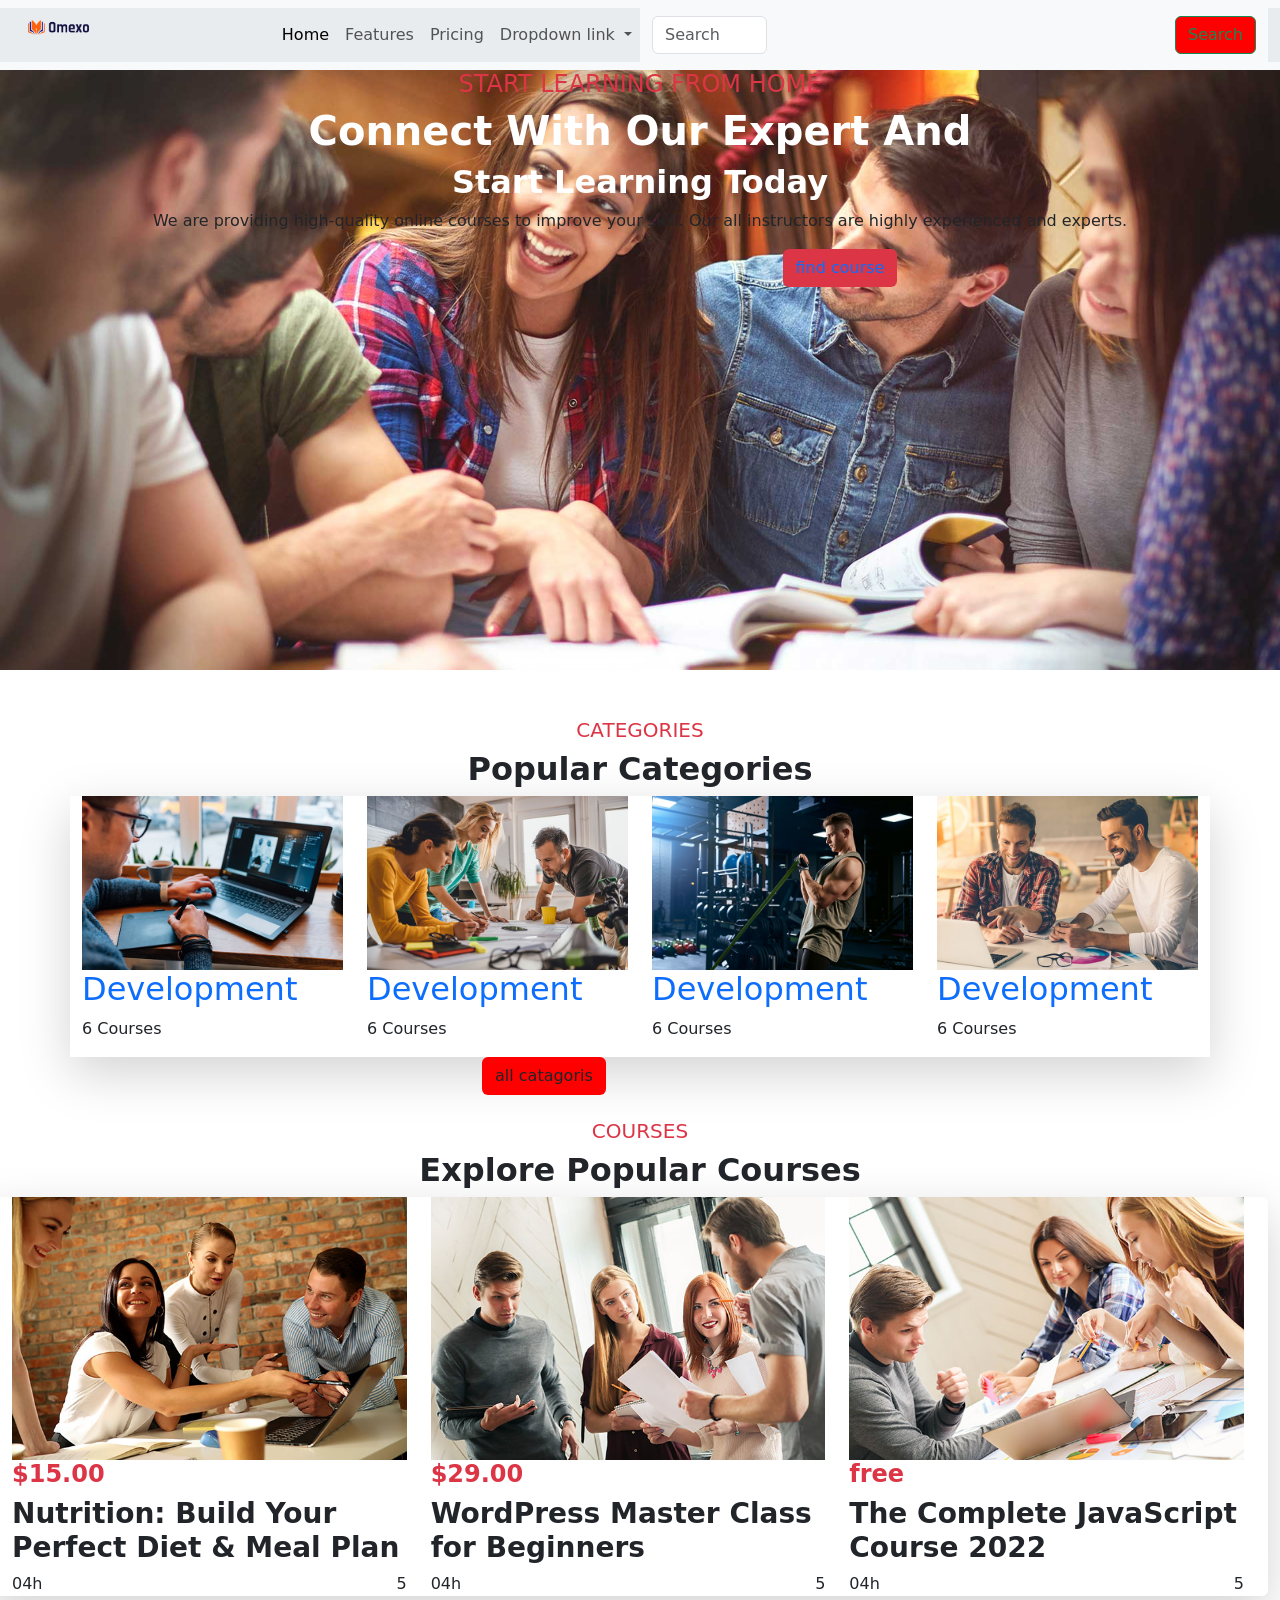
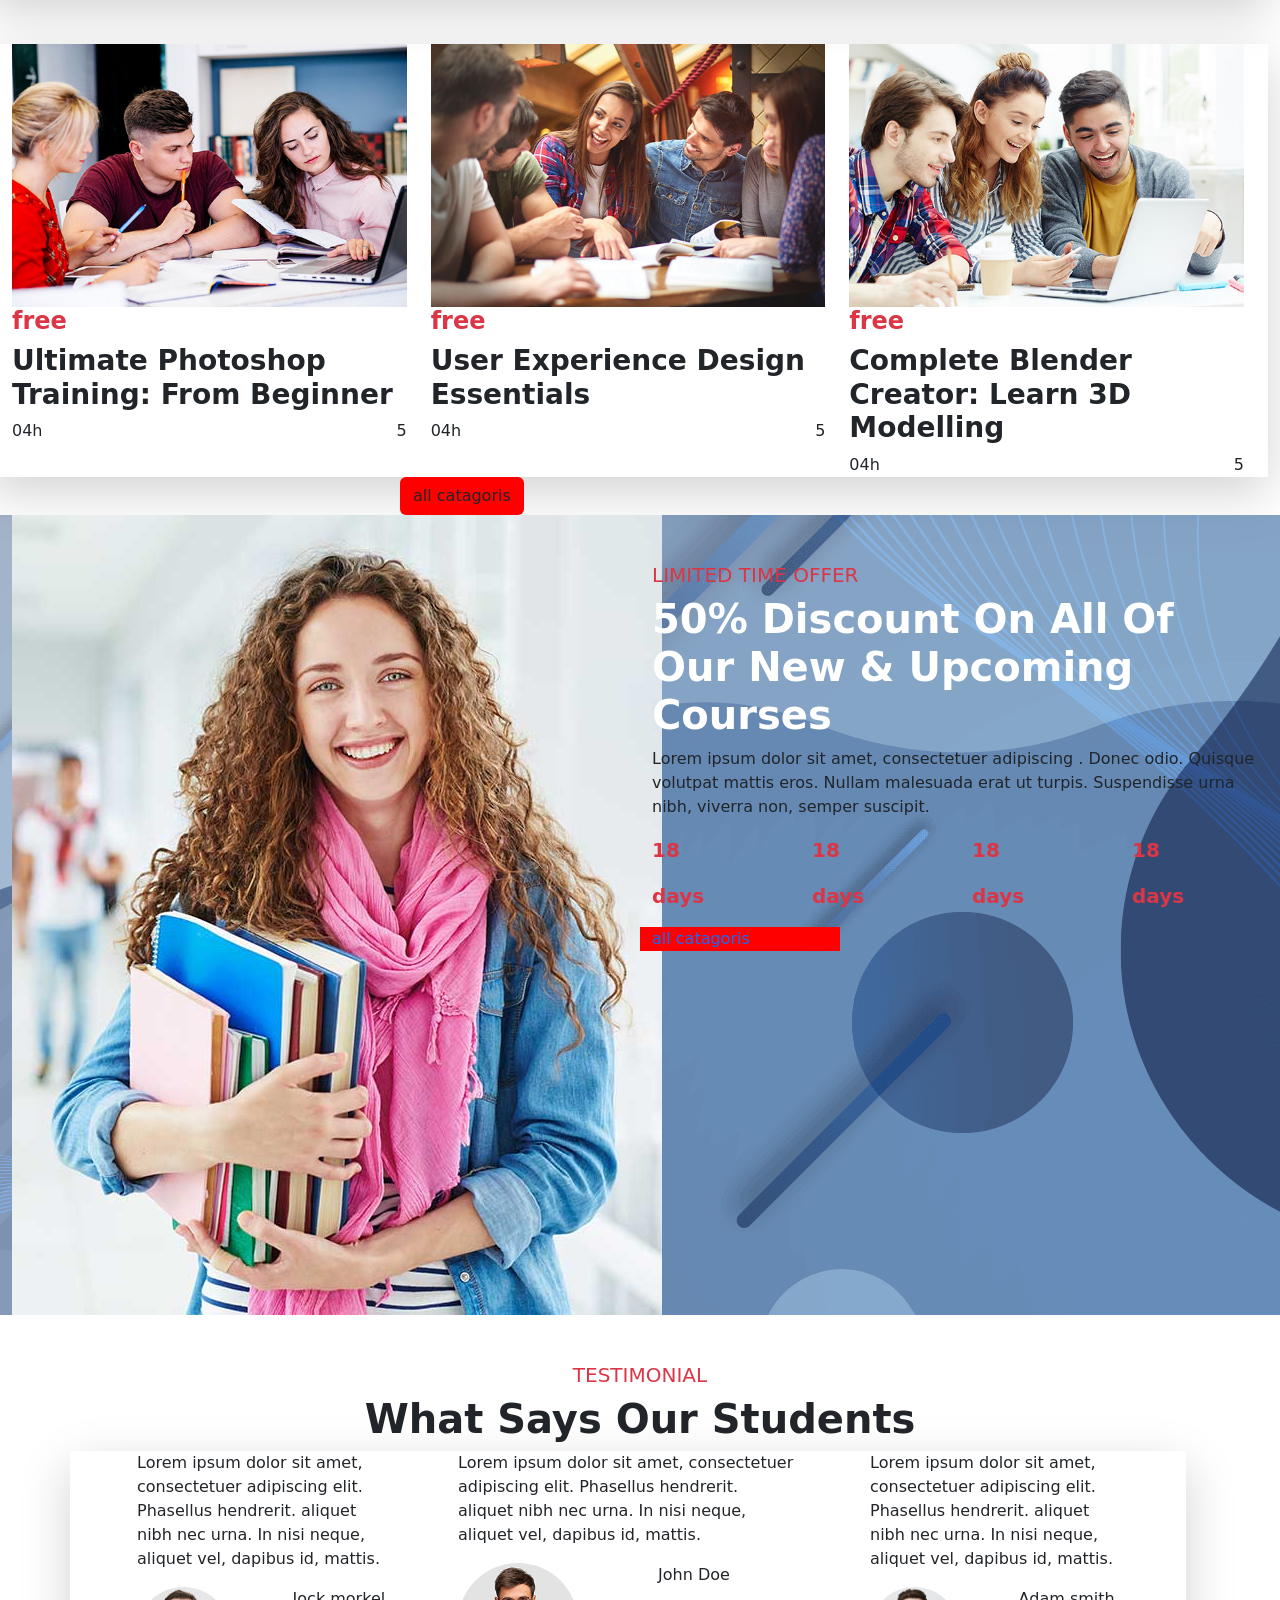
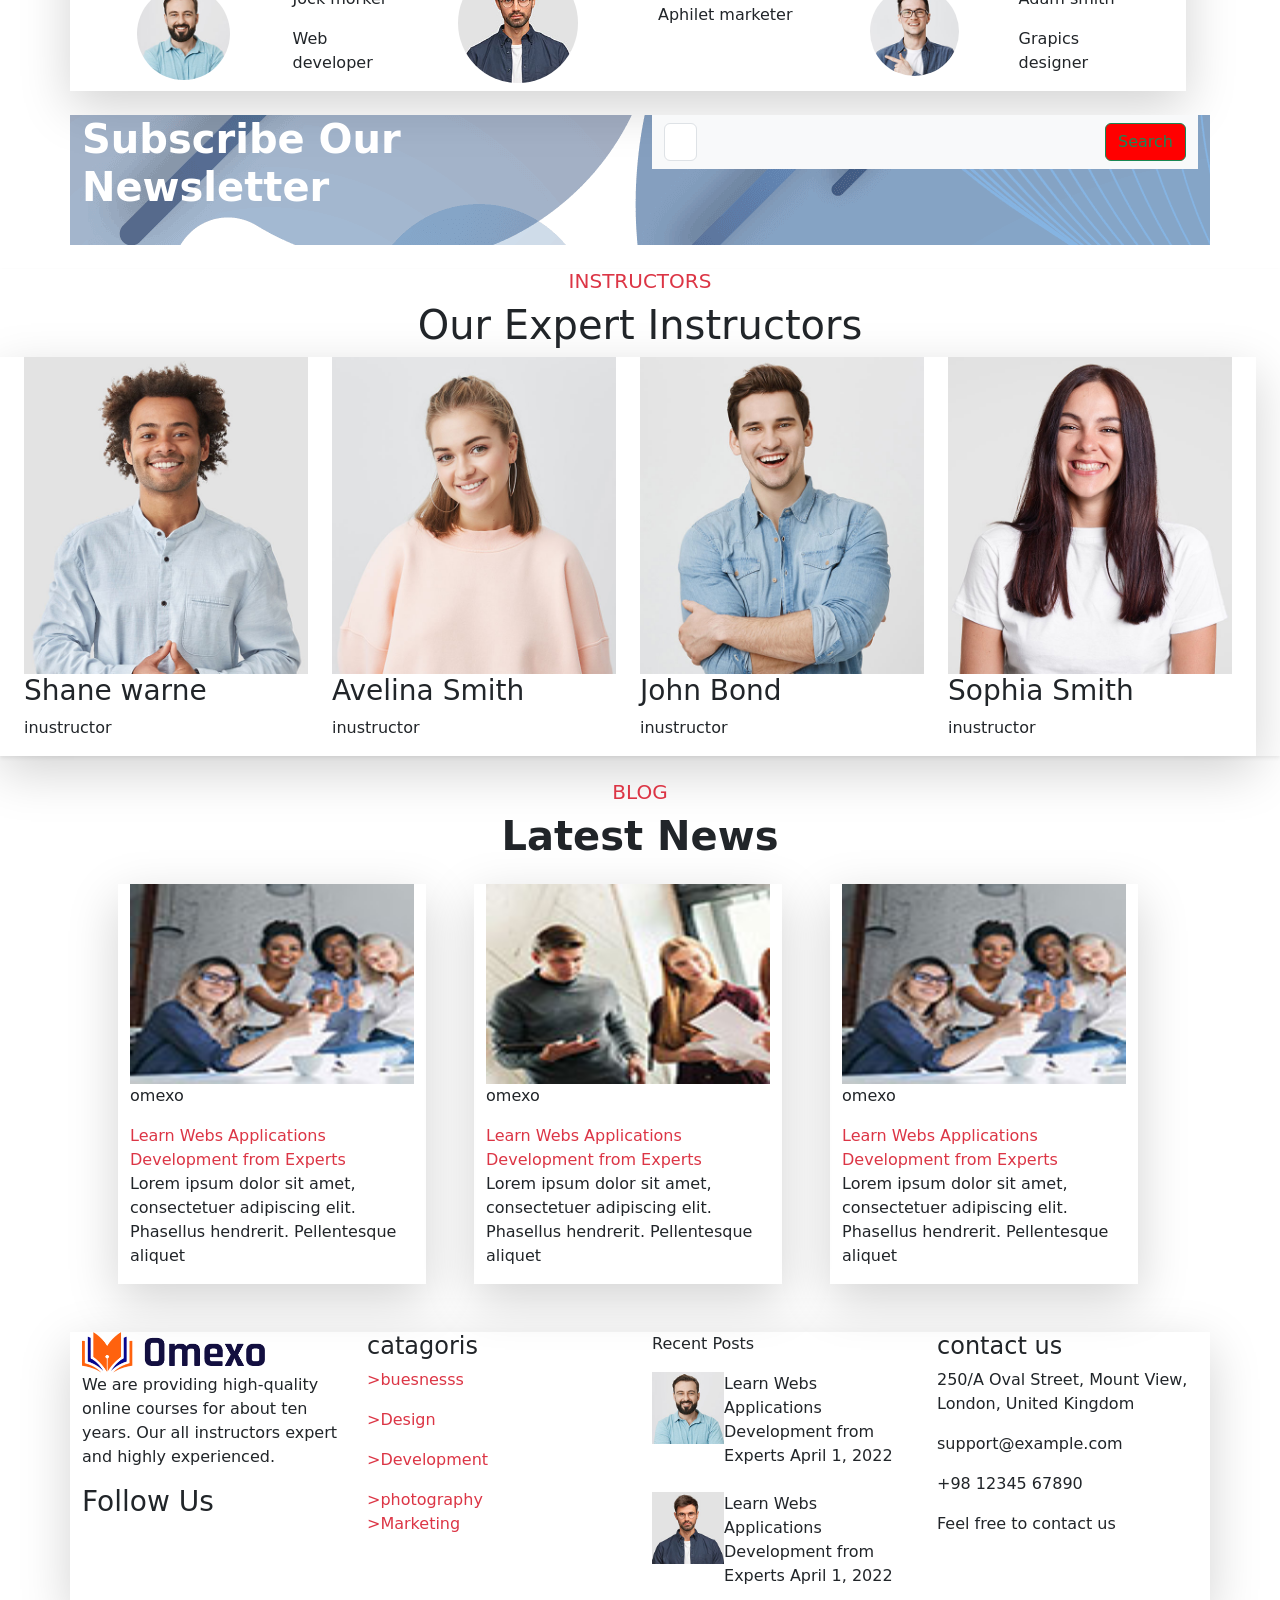
==== index.html @ 24065e26 "rex" ====
<!DOCTYPE html>
<html lang="en">
<head>
    <meta charset="UTF-8">
    <meta name="viewport" content="width=device-width, initial-scale=1.0">
    <title>bootstrap</title>
    <link rel="stylesheet" href="./asets/css/bootstrap.min.css">
    <link rel="stylesheet" href="style.css">
    <link rel="stylesheet" href="./asets/css/animate.css">
</head>
<body>
    
  <nav class=" position-sticky top-0 navbar navbar-expand-lg navbar-light bg-light position-sticky">
    <div class="container-fluid  bg-body-secondary">
      <a class="navbar-brand" href="#"></a>
      <button class="navbar-toggler" type="button" data-bs-toggle="collapse" data-bs-target="#navbarNavDropdown" aria-controls="navbarNavDropdown" aria-expanded="false" aria-label="Toggle navigation">
        <span class="navbar-toggler-icon"></span>
      </button>
      <div class="collapse navbar-collapse" id="navbarNavDropdown">
        <ul class="navbar-nav">
            <li><img width="25%" src="./asets/img/book.png" alt=""></li>
          <li class=" tm nav-item ">
            <a class="nav-link active" aria-current="page" href="#">Home</a>
          </li>
          <li class="nav-item">
            <a class="nav-link" href="#">Features</a>
            
          </li>
        
          
          <li class="nav-item">
            <a class="nav-link" href="#">Pricing</a>
          </li>
          <li class="nav-item dropdown">
            <a class="nav-link dropdown-toggle" href="#" id="navbarDropdownMenuLink" role="button" data-bs-toggle="dropdown" aria-expanded="false">
              Dropdown link
            </a>
            <ul class="dropdown-menu" aria-labelledby="navbarDropdownMenuLink">
              <li><a class="dropdown-item" href="#">Action</a></li>
              <li><a class="dropdown-item" href="#">Another action</a></li>
              <li><a class="dropdown-item" href="#">Something else here</a></li>
            </ul>
          </li>
        </ul>
        <nav class="navbar navbar-light bg-light">
          <div class="container-fluid">
            <form class="d-flex">
              <input class="form-control me-2" type="search" placeholder="Search" aria-label="Search">
              <button class="btn btn-outline-success" type="submit">Search</button>
            </form>
          </div>
        </nav>
        </nav>
      </div>
    </nav>
  </nav>

        <section class="footer">
          <div class="row text-center">
            <div class="col-12 "><h4 class="text-uppercase text-danger ">Start learning from home</h4>
              <h1 class="text-white fw-bold wow slideInLeft data-wow-duration="2s data-wow-delay="5s">Connect With Our Expert And </h1>
              <h2 class="text-white fw-bold">Start Learning Today</h2>
              <p>We are providing high-quality online courses to improve your skill. Our all instructors are highly experienced and experts.</p>
              <button class="btn bg-danger "><a href="#"> find course</a></button></div>
            
          </div>
        </section>

        <section class="container">
          <div class="mt-5 col-12  col-sm-12"> 
            <h5 class="text-uppercase text-danger text-center">categories</h5>
            <h2 class="fw-bold text-center">Popular Categories</h2>
          </div>

          <div class="row shadow-lg border-black ">
            <div class="col-3 col-sm-12 col-md-6 col-lg-3 col-xl-3">
             <img src="./asets/img/sb1.jpg" width="100%" alt="">
             <h2><a href="#">Development</a></h2>
             <p>6 Courses</p>
            </div>

            <div class="col-3 col-sm-12 col-md-6 col-lg-3 col-xl-3 ">
              <img src="./asets/img/sb2.jpg" width="100%" alt="">
              <h2><a href="#">Development</a></h2>
              <p>6 Courses</p>
             </div>

             <div class="col-3 col-sm-12 col-md-6 col-lg-3 col-xl-3">
              <img src="./asets/img/sb3.jpg" width="100%" alt="">
              <h2><a href="#">Development</a></h2>
              <p>6 Courses</p>
             </div>

             <div class="col-3 col-sm-12 col-md-6 col-lg-3 col-xl-3">
              <img src="./asets/img/sb4.jpg" width="100%" alt="">
              <h2><a href="#">Development</a></h2>
              <p>6 Courses</p>
             </div>
          </div>
          <a class="btn " href="#">all catagoris</a>
         
        </section>

        <section>

          <div class="text-center mt-4">
            <h5 class="text-danger text-uppercase">courses</h5>
            <h2 class="fw-bold">Explore Popular Courses</h2>
          </div>

          <div class="row container-fluid shadow-lg rounded-2 ">
            <div class="col-4 col-sm-12 col-md-11 col-lg-4 col-xl-4 rounded-4 ">
              <img src="./asets/img/c1.jpg" width="100%" alt="">
              <h4 class="text-danger fw-bold ">$15.00</h4>
              <h3 class="fw-bold text-dark"><a class="text-dark"  href="#">Nutrition: Build Your Perfect Diet & Meal Plan</a></h3>
              <div class="justify-content-between d-flex">
                <div>
                  04h
                </div>
                <div>
                  5
                </div>
              </div>
            </div>

            <div class="col-4 col-sm-12 col-md-11 col-lg-4 col-xl-4 ">
              <img src="./asets/img/c2.jpg" width="100%" alt="">
              <h4 class="text-danger fw-bold ">$29.00</h4>
              <h3 class="fw-bold text-dark"><a class="text-dark"  href="#">WordPress Master Class for Beginners</a></h3>
              <div class="justify-content-between d-flex">
                <div>
                  04h
                </div>
                <div>
                  5
                </div>
              </div>
            </div>


            <div class="col-4 col-sm-12 col-md-11 col-lg-4 col-xl-4">
              <img src="./asets/img/c3.jpg" width="100%" alt="">
              <h4 class="text-danger fw-bold ">free</h4>
              <h3 class="fw-bold text-dark"><a class="text-dark"  href="#">The Complete JavaScript Course 2022</a></h3>
              <div class="justify-content-between d-flex">
                <div>
                  04h
                </div>
                <div>
                  5
                </div>
              </div>
            </div>


            

            
           
          </div>
        </section>

        <section>

          <div class="row mt-5 container-fluid shadow-lg ">
            <div class=" col-4 col-sm-12 col-md-11 col-lg-4 col-xl-4 rounded-4">
              <img src="./asets/img/d1.jpg" width="100%" alt="">
              <h4 class="text-danger fw-bold ">free</h4>
              <h3 class="fw-bold text-dark"><a class="text-dark"  href="#">Ultimate Photoshop Training: From Beginner</a></h3>
              <div class="justify-content-between d-flex">
                <div>
                  04h
                </div>
                <div>
                  5
                </div>
              </div>
            </div>

            <div class=" col-4 col-sm-12 col-md-11 col-lg-4 col-xl-4 rounded-4">
              <img src="./asets/img/d2.jpg" width="100%" alt="">
              <h4 class="text-danger fw-bold ">free</h4>
              <h3 class="fw-bold text-dark"><a class="text-dark"  href="#">User Experience Design Essentials</a></h3>
              <div class="justify-content-between d-flex">
                <div>
                  04h
                </div>
                <div>
                  5
                </div>
              </div>
            </div>

            <div class=" col-4 col-sm-12 col-md-11 col-lg-4 col-xl-4 rounded-4">
              <img src="./asets/img/d3.jpg" width="100%" alt="">
              <h4 class="text-danger fw-bold ">free</h4>
              <h3 class="fw-bold text-dark"><a class="text-dark"  href="#">Complete Blender Creator: Learn 3D Modelling</a></h3>
              <div class="justify-content-between d-flex">
                <div>
                  04h
                </div>
                <div>
                  5
                </div>
              </div>
            </div>


          </div>
          <a class="btn " href="#">all catagoris</a>
         
        </section>

        <section class="br container-fluid ">
          <div class="upper row  ">
            <div class="col-7  col-sm-12 col-md-12 col-lg-6 col-xl-6"><img src="./asets/img/e1.jpg"width0% alt=""></div>

            <div class="col-5  col-sm-12 col-md-12 col-lg-6 col-xl-6 justify-content-center mt-5">
              <h5 class="text-uppercase text-danger">Limited time offer</h5>
              <h1 class="text-white fw-bold">50% Discount On All Of Our New & Upcoming Courses</h1>
              <p>Lorem ipsum dolor sit amet, consectetuer adipiscing . Donec odio. Quisque volutpat mattis eros. Nullam malesuada erat ut turpis. Suspendisse urna nibh, viverra non, semper suscipit.</p>
              <div class="row">
                <div class="col-3">
                 <p class="text-danger fw-bold fs-5">18</p> 
                 <p class="text-danger fw-bold fs-5">days</p>
                </div>
                <div class="col-3">
                  <p class="text-danger fw-bold fs-5">18</p> 
                  <p class="text-danger fw-bold fs-5">days</p>
                 </div>
                 <div class="col-3">
                  <p class="text-danger fw-bold fs-5">18</p> 
                  <p class="text-danger fw-bold fs-5">days</p>
                 </div>
                <div class="col-3">
                  <p class="text-danger fw-bold fs-5">18</p> 
                  <p class="text-danger fw-bold fs-5">days</p>
                 </div>
                 <a class="btr mb-5 " href="#">all catagoris</a>
         
              </div>
            </div>
          </div>
        </section>

        <section class="container ">
          <div class="mt-5 text-center container">
            <h5 class="text-uppercase text-danger">testimonial</h5>
            <h1 class="fw-bold">What Says Our Students</h1>
          </div>

          <div class="row container justify-content-center  shadow-lg gap-5">
            <div class="col-3 col-sm-12 col-md-11 col-lg-4 col-xl-3  border-dark  card-text">
              <p>

                Lorem ipsum dolor sit amet, consectetuer adipiscing elit. Phasellus hendrerit. aliquet nibh nec urna. In nisi neque, aliquet vel, dapibus id, mattis.
              </p>
              <div class="d-flex">
                <div class="rounded-circle">
                  <img class="rounded-circle" src="./asets/img/f1.jpg"width=60% alt="">
                </div>
                <div>
                  <p>Jock morkel</p>
                  <p>Web developer</p>
                </div>
              </div>
            </div>
            <div class="top col-3 col-sm-12 col-md-11 col-lg-3 col-xl-4 border-dark  card-text">
              <p>

                Lorem ipsum dolor sit amet, consectetuer adipiscing elit. Phasellus hendrerit. aliquet nibh nec urna. In nisi neque, aliquet vel, dapibus id, mattis.
              </p>
              <div class="d-flex">
                <div class="rounded-circle">
                  <img class="rounded-circle" src="./asets/img/f2.jpg"width=60% alt="">
                </div>
                <div>
                  <p>
                    John Doe</p>
                  <p>Aphilet marketer</p>
                </div>
              </div>
            </div>

            <div class="col-3 col-sm-12 col-md-11 col-lg-4 col-xl-3 border-dark    card-text">
              <p>

                Lorem ipsum dolor sit amet, consectetuer adipiscing elit. Phasellus hendrerit. aliquet nibh nec urna. In nisi neque, aliquet vel, dapibus id, mattis.
              </p>
              <div class="d-flex">
                <div class="rounded-circle">
                  <img class="rounded-circle" src="./asets/img/f3.jpg"width=60% alt="">
                </div>
                <div>
                  <p>Adam smith</p>
                  <p>Grapics designer</p>
                </div>
              </div>
            </div>
          </div>
        </section>

         <section class="container mt-4" style="background: url(./asets/img/bg3.png);width: 100%; height: 130px;">
          <div class="row mt-4">
          <div class="col-6">
            <h1 class="text-white fw-bold">Subscribe Our Newsletter</h1>
          </div>
          <div class="col-6">
            <nav class="navbar navbar-light bg-light">
              <div class="container-fluid">
                <form class="d-flex">
                  <input class="form-control me-2" type="search" placeholder="Search" aria-label="Search">
                  <button class="btn btn-outline-success" type="submit">Search</button>
                </form>
              </div>
            </nav> 
          </div>
        </div>
        </section>
        <section class="mt-4 shadow-sm container-fluid">
          <div class="text-center">
            <h5 class="text-uppercase text-danger">Instructors</h5>
            <h1>Our Expert Instructors</h1>

          </div>

          <div class="row shadow-lg container-fluid ">
            <div class="col-3 col-sm-12 col-md-6 col-lg-3 col-xl-3">
              <img src="./asets/img/g1.jpg" alt="" width="100% shadow-lg">
              <h3>Shane warne</h3>
              <p>inustructor</p>
            </div>
            <div class="col-3 col-sm-12 col-md-6 col-lg-3 col-xl-3">
              <img src="./asets/img/g2.jpg" alt=""width="100%">
              <h3>Avelina Smith</h3>
              <p>inustructor</p>
            </div>
            <div class="col-3 col-sm-12 col-md-6 col-lg-3 col-xl-3">
              <img src="./asets/img/g3.jpg" alt=""width="100%">
              <h3>John Bond</h3>
              <p>inustructor</p>
            </div>
            <div class="col-3 col-sm-12 col-md-6 col-lg-3 col-xl-3">
              <img src="./asets/img/g4.jpg" alt=""width="100%">
              <h3>Sophia Smith</h3>
              <p>inustructor</p>
            </div>
          </div>
        </section>

        <section class="container-fluid">
          <div class="text-center mt-4">
            <h5 class="text-uppercase text-danger">blog</h5>
            <h1 class="fw-bold">Latest News</h1>
          </div>
          <div class="row container-fluid justify-content-center gap-5 mt-4  ">
            <div class="col-4 col-sm-12 col-md-11 col-lg-4 col-xl-3 shadow-lg ">
              <img class="" src="./asets/img/i1.jpg" width="100%" height="200px" alt="">
              <p>omexo</p>
              <a class="text-danger" href="#">Learn Webs Applications Development from Experts</a>
              <p>Lorem ipsum dolor sit amet, consectetuer adipiscing elit. Phasellus hendrerit. Pellentesque aliquet</p>

            </div>

            <div class="col-4 col-sm-12 col-md-11 col-lg-4 col-xl-3 shadow-lg ">
              <img class="" src="./asets/img/i2.jpg" width="100%" height="200px" alt="">
              <p>omexo</p>
              <a class="text-danger" href="#">Learn Webs Applications Development from Experts</a>
              <p>Lorem ipsum dolor sit amet, consectetuer adipiscing elit. Phasellus hendrerit. Pellentesque aliquet</p>

            </div>

            <div class="col-4 col-sm-12 col-md-11 col-lg-4 col-xl-3 shadow-lg">
              <img class="" src="./asets/img/i1.jpg" width="100%" height="200px" alt="">
              <p>omexo</p>
              <a class="text-danger" href="#">Learn Webs Applications Development from Experts</a>
              <p>Lorem ipsum dolor sit amet, consectetuer adipiscing elit. Phasellus hendrerit. Pellentesque aliquet</p>

            </div>
          </div>


        </section>

        <section class="container">
          <div class="row shadow-lg mt-5">
            <div class="col-3 col-sm-12 col-md-6 col-lg-3 col-xl-3">
              <img src="./asets/img/book.png" width="70%" alt="">
              <p>We are providing high-quality online courses for about ten years. Our all instructors expert and highly experienced.</p>
              <h3>Follow Us</h3>
            </div>

            <div class="col-3 col-sm-12 col-md-6 col-lg-3 col-xl-3">
              <h4>catagoris</h4>
              <p><a class="text-danger" href="#">>buesnesss</a></p>
              <p></p><a class="text-danger" href="#">>Design</a></p>
        
              <p><a class="text-danger" href="#">>Development</a></p>
            
              <a class="text-danger" href="#">>photography</a>
            
              <p><a class="text-danger" href="#">>Marketing</a></p>
              

            </div>

            <div class="col-3 col-sm-12 col-md-6 col-lg-3 col-xl-3">
              <p>Recent Posts</p>
              <div class="d-flex ">
                <div>
                  <img src="./asets/img/f1.jpg" width="100%" alt="">
                </div>
                <div>
                  <p>
                    Learn Webs Applications Development from Experts
                    April 1, 2022 </p>
                </div>
              </div>
              <div class="d-flex mt-2">
                <div>
                  <img src="./asets/img/f2.jpg" width="100%" alt="">
                </div>
                <div>
                  <p>
                    Learn Webs Applications Development from Experts
                    April 1, 2022 </p>
                </div>
              </div>
            </div>
            <div class="col-3 col-sm-12 col-md-6 col-lg-3 col-xl-3"><h4>contact us</h4>
              <p>250/A Oval Street, Mount View, London, United Kingdom</p>
              <p>support@example.com</p>
              <p>+98 12345 67890</p>
              <p>Feel free to contact us </p>
              </div>
            
          </div>
        </section>
</div>








<script src="./asets/js/bootstrap.min.js"></script>
<script>
new WOW().init();
</script>   
<script src="./asets/js/wow.min.js"></script>  

</body>
</html>
---- style.css ----
*{
    box-sizing: border-box;
  
a{
    text-decoration: none;
}
.footer{
    background: url(./asets/img/bg.jpg);
    height: 600px;
    background-size: cover;
    background-repeat: no-repeat;
    background-position: center;
}


.br{
    background: url(./asets/img/bg3.png);
    opacity:100%;
}
.upper{
    margin-top: ;
}
.btn{
    text-align: center;
    background: red;
    margin-left: 400px;
}
.btr{
    
    background: red;
    width: 200px;
    justify-content: center;
    align-self: center;
   
}

}
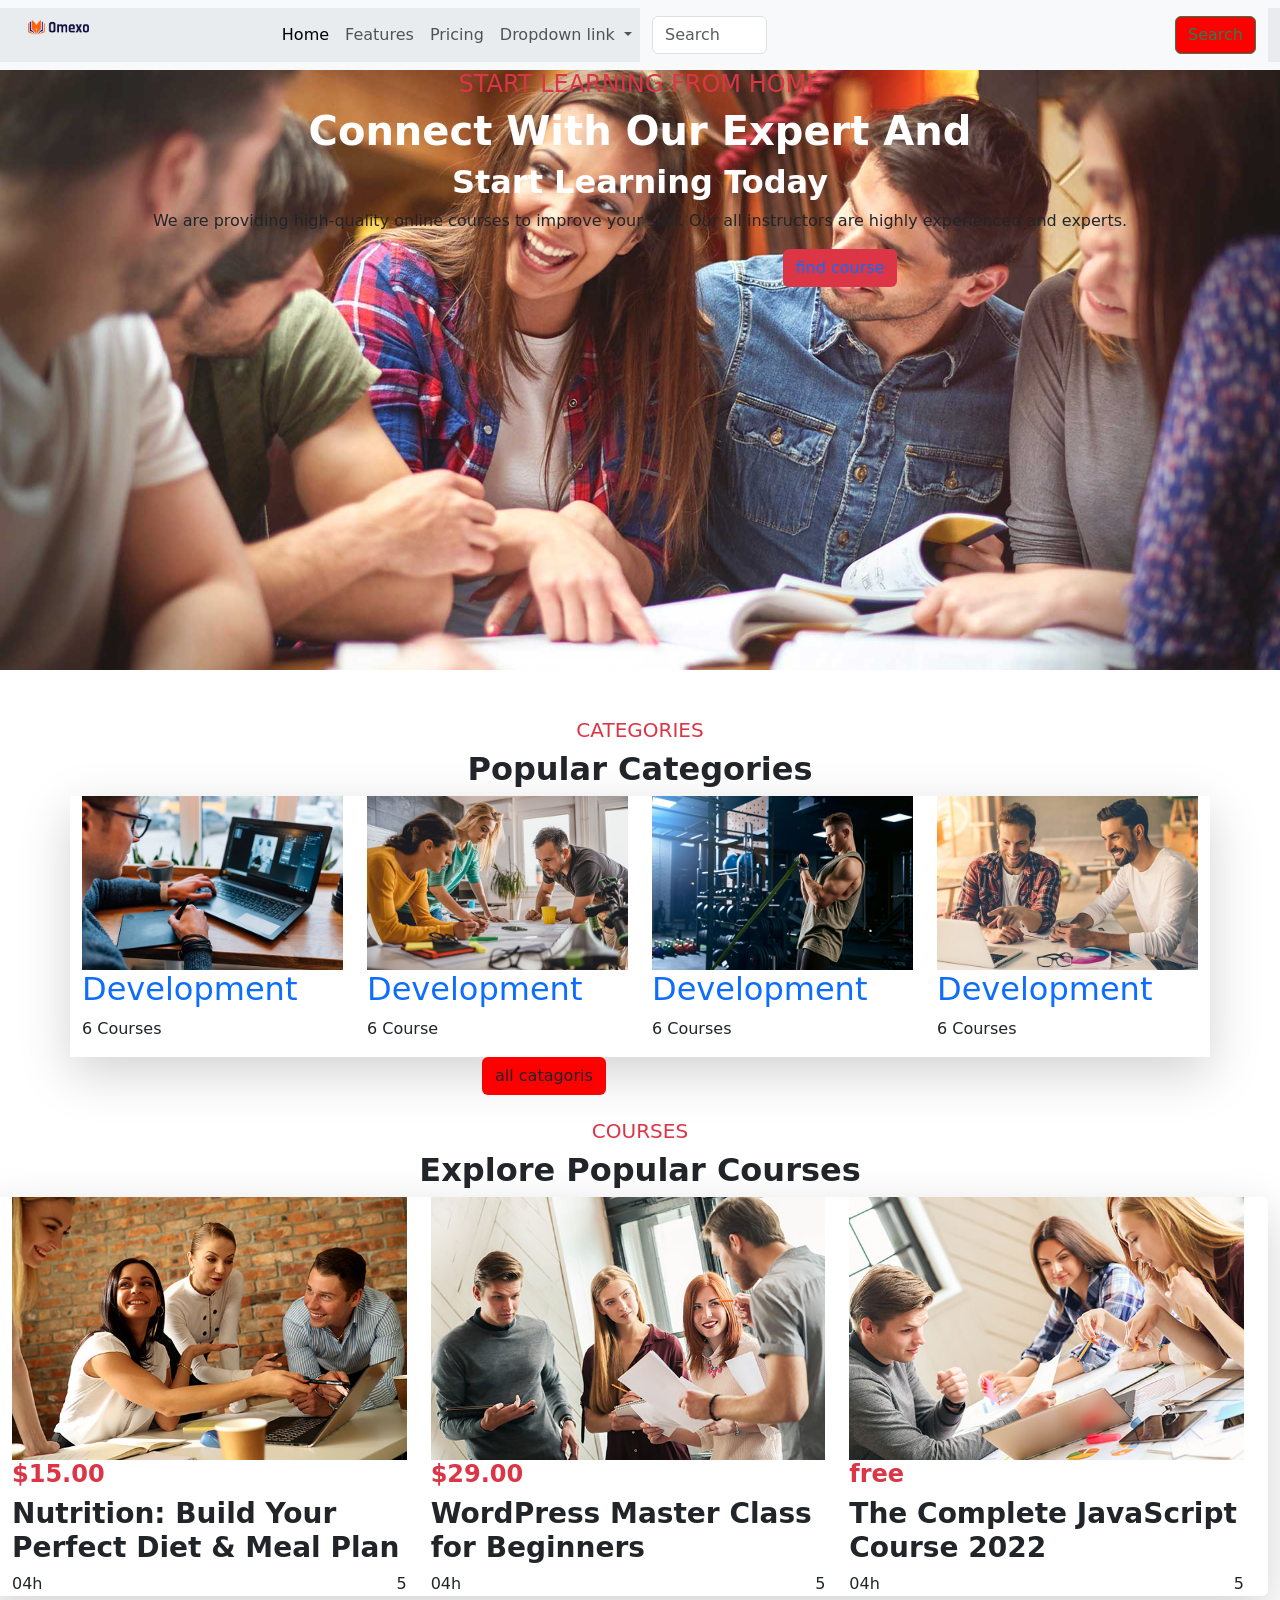
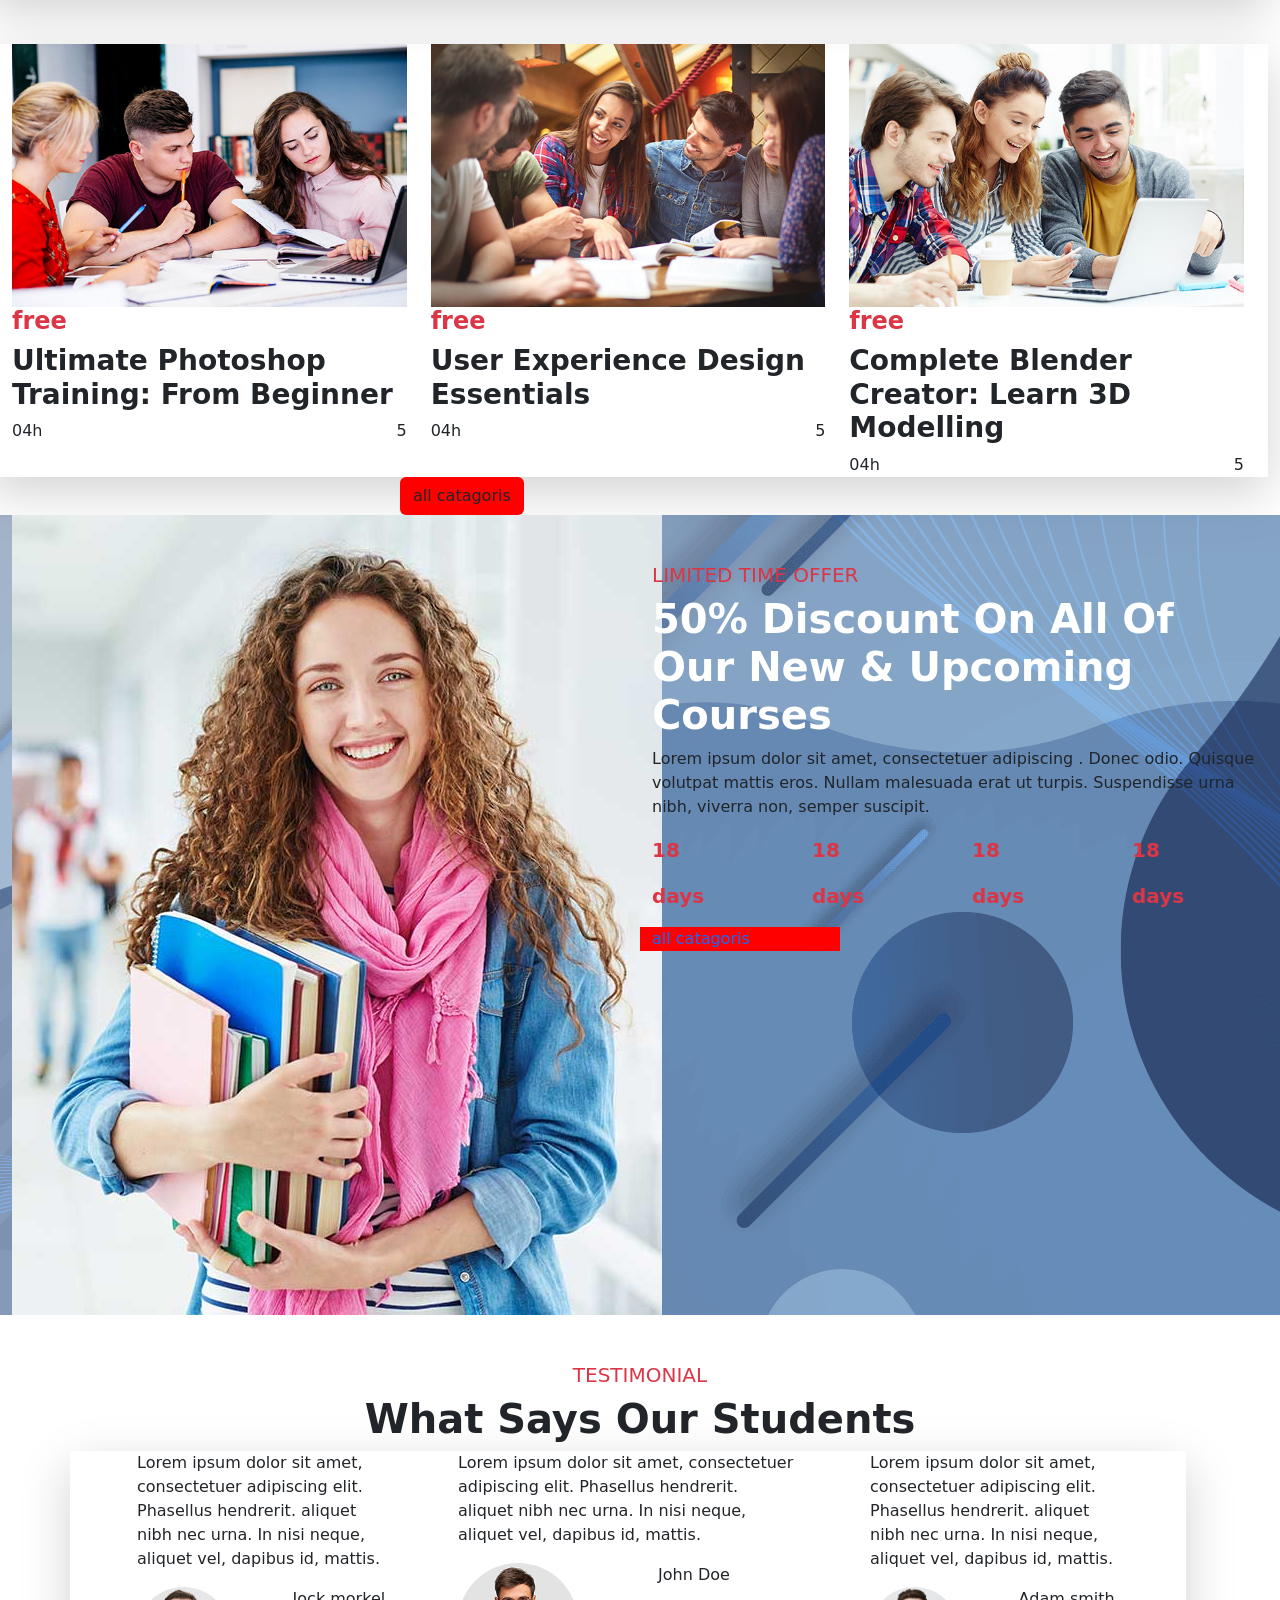
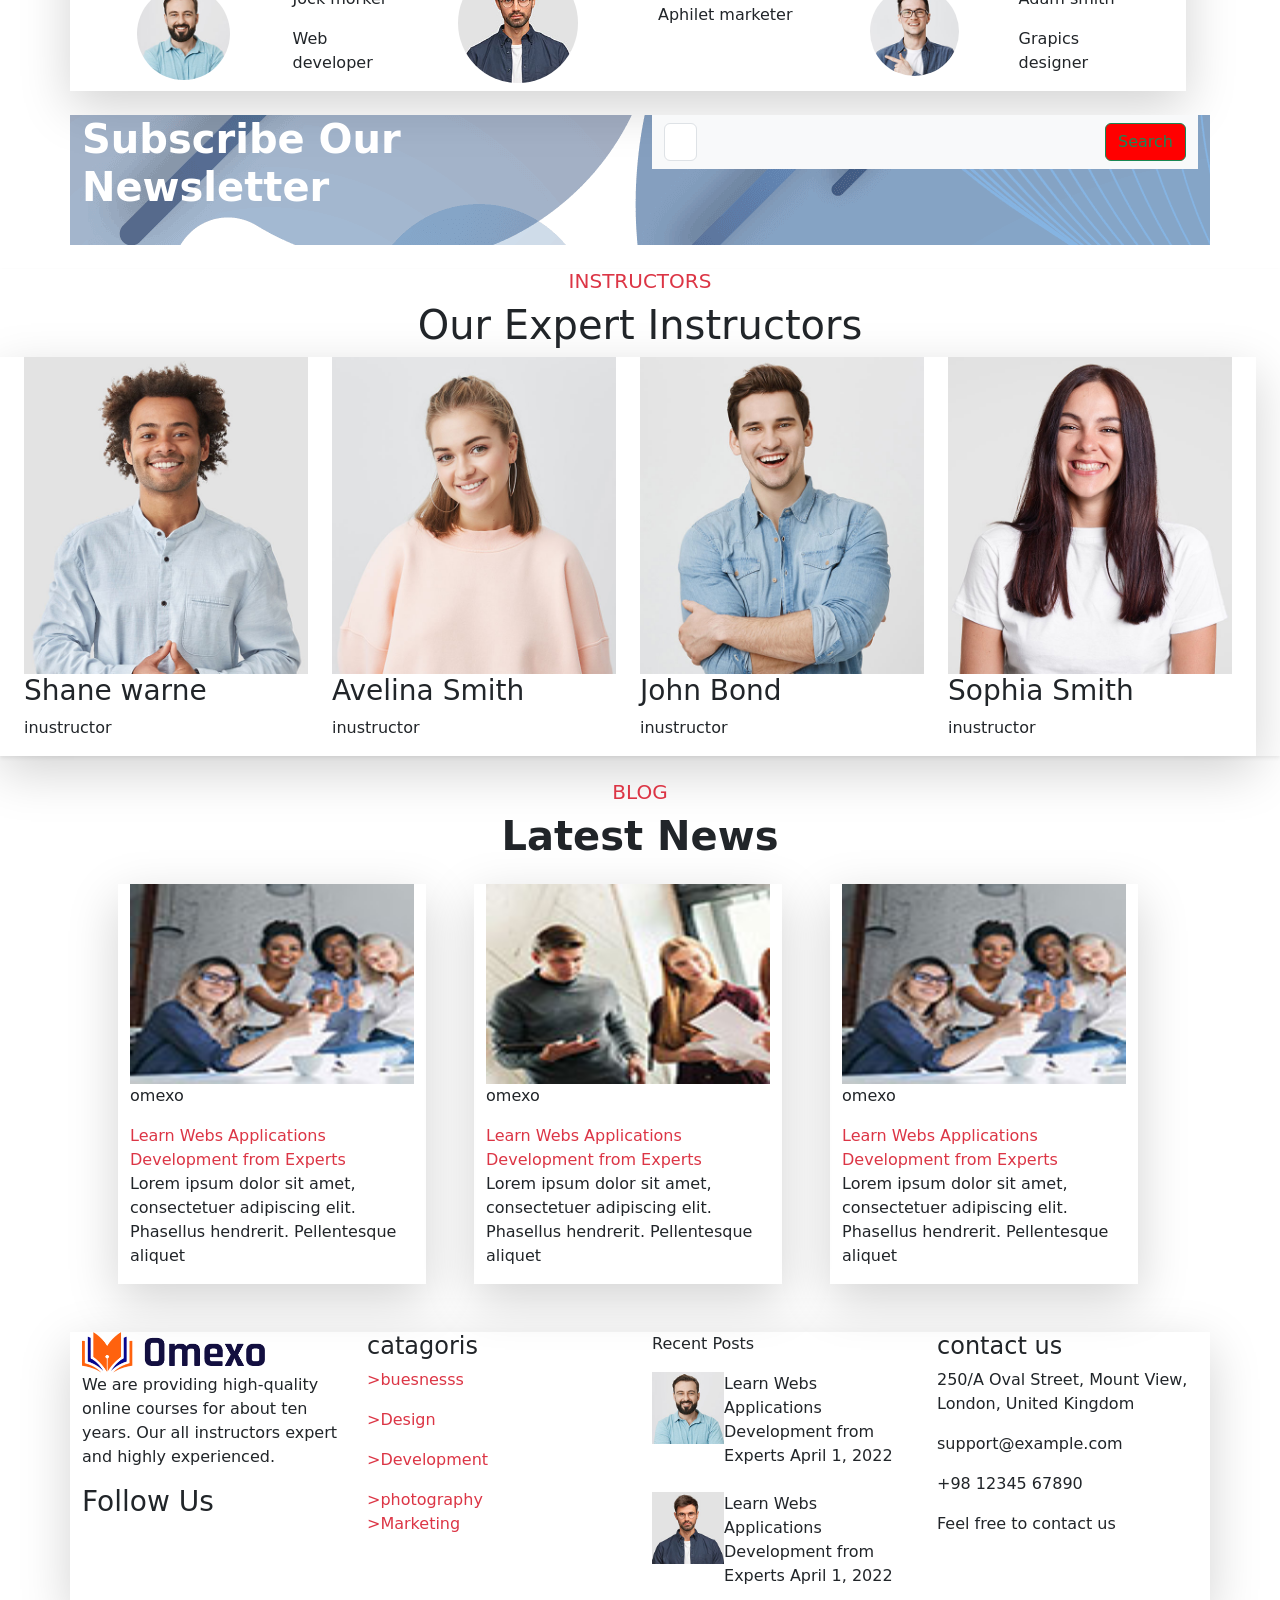
==== commit 65f691aa: "fex" ====
--- a/index.html
+++ b/index.html
@@ -82,7 +82,7 @@
             <div class="col-3 col-sm-12 col-md-6 col-lg-3 col-xl-3 ">
               <img src="./asets/img/sb2.jpg" width="100%" alt="">
               <h2><a href="#">Development</a></h2>
-              <p>6 Courses</p>
+              <p>6 Course</p>
              </div>
 
              <div class="col-3 col-sm-12 col-md-6 col-lg-3 col-xl-3">
